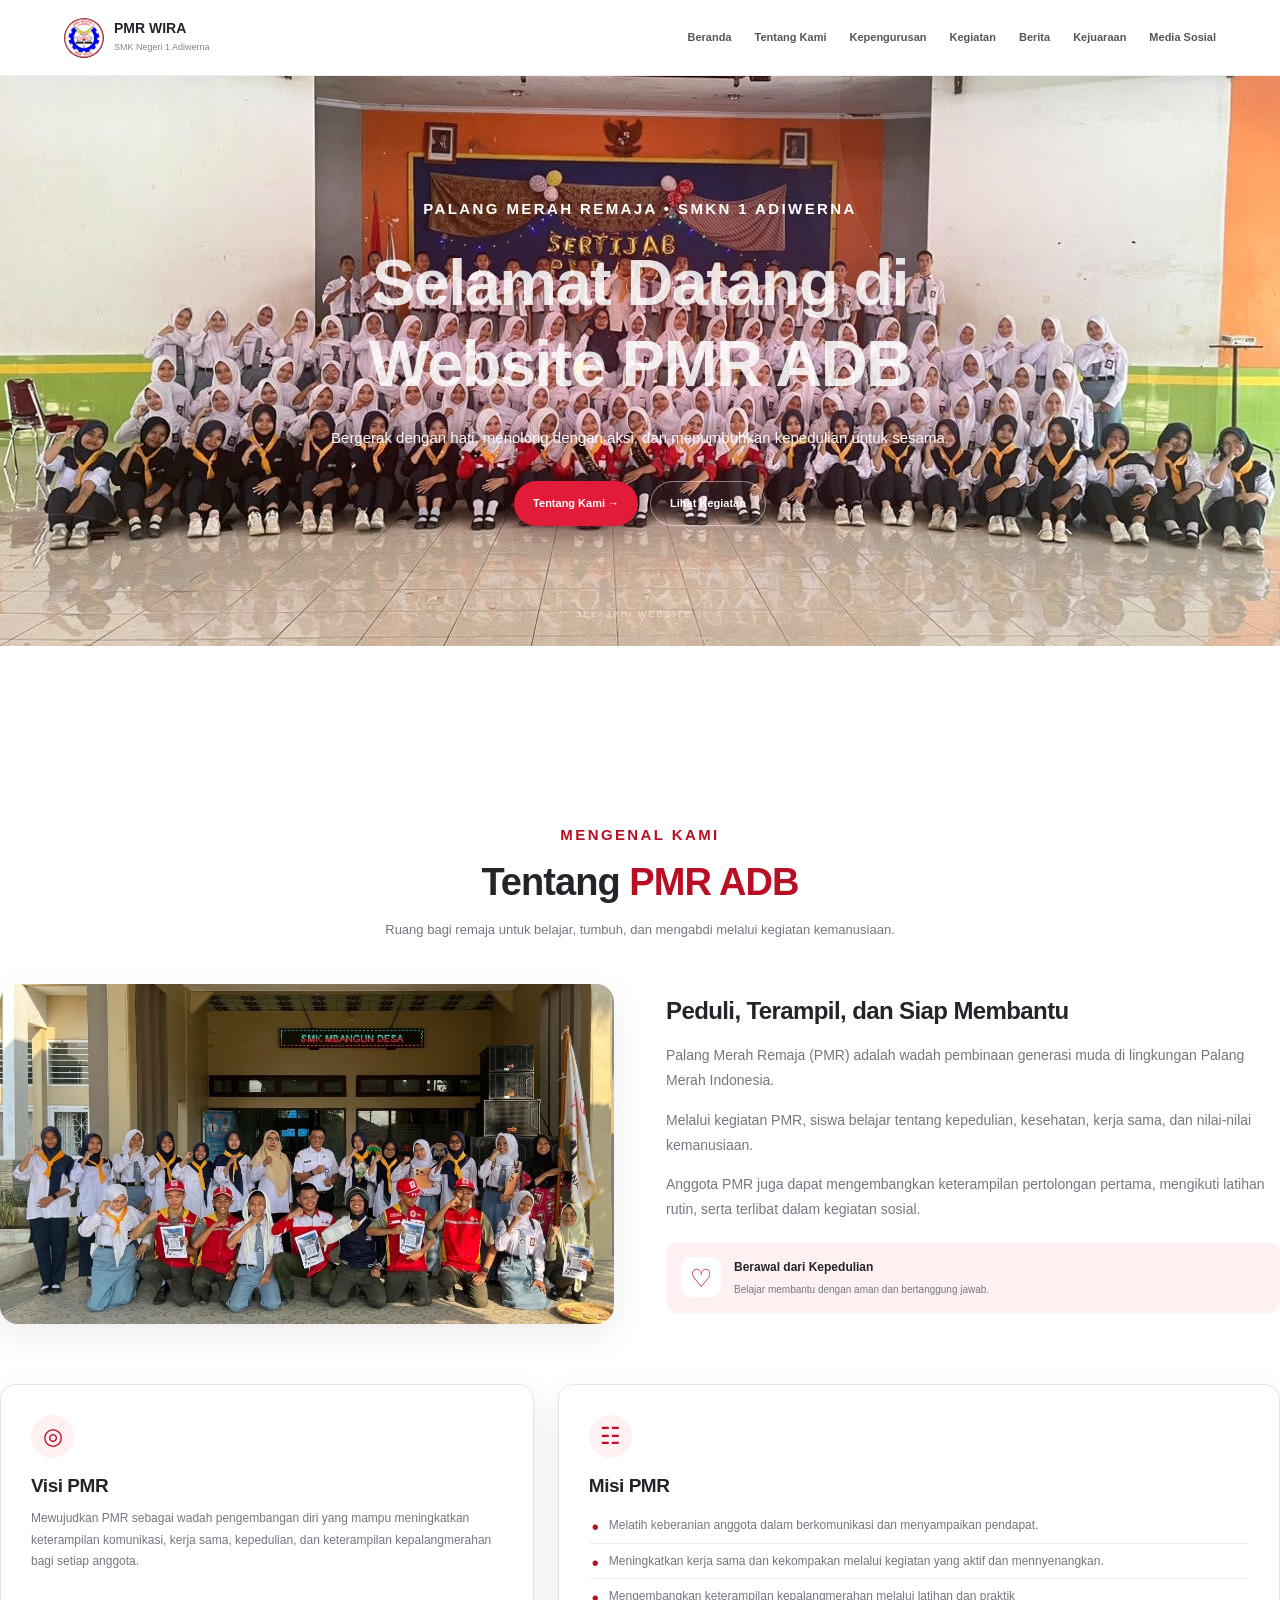
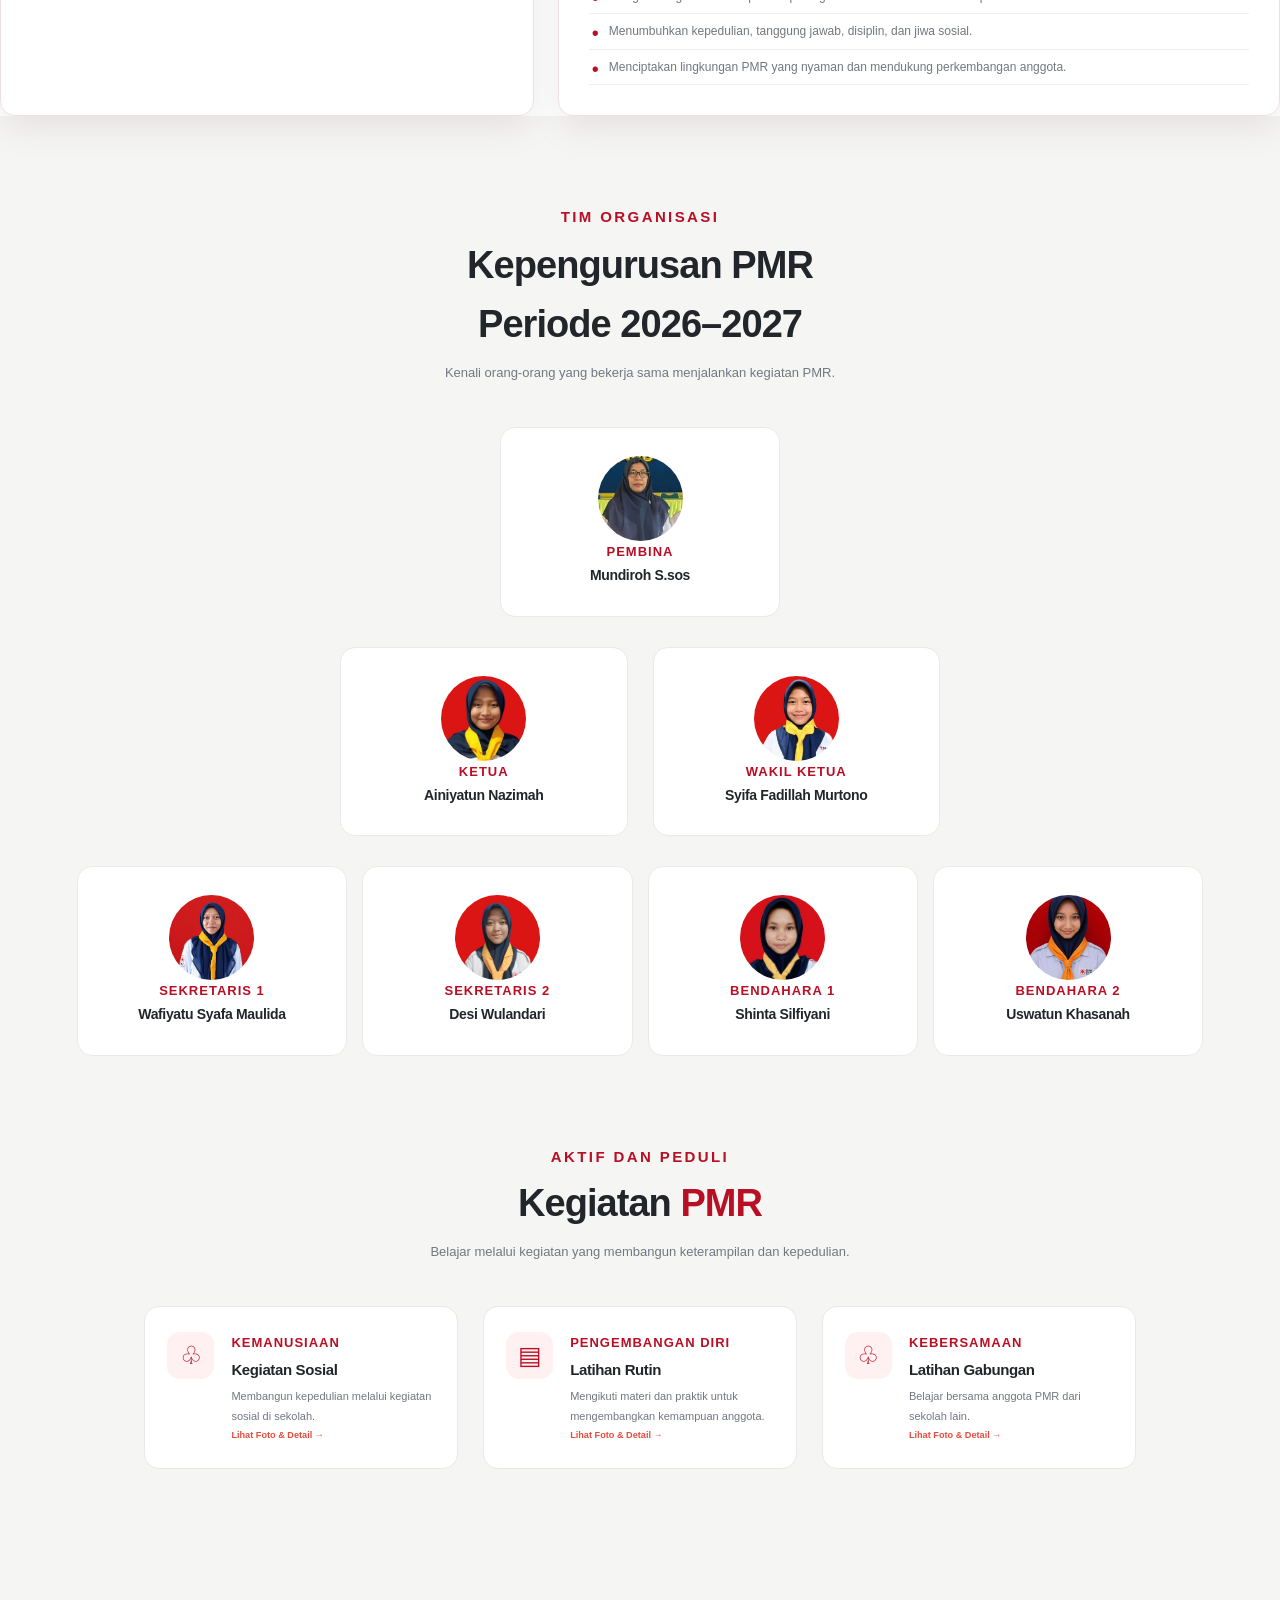
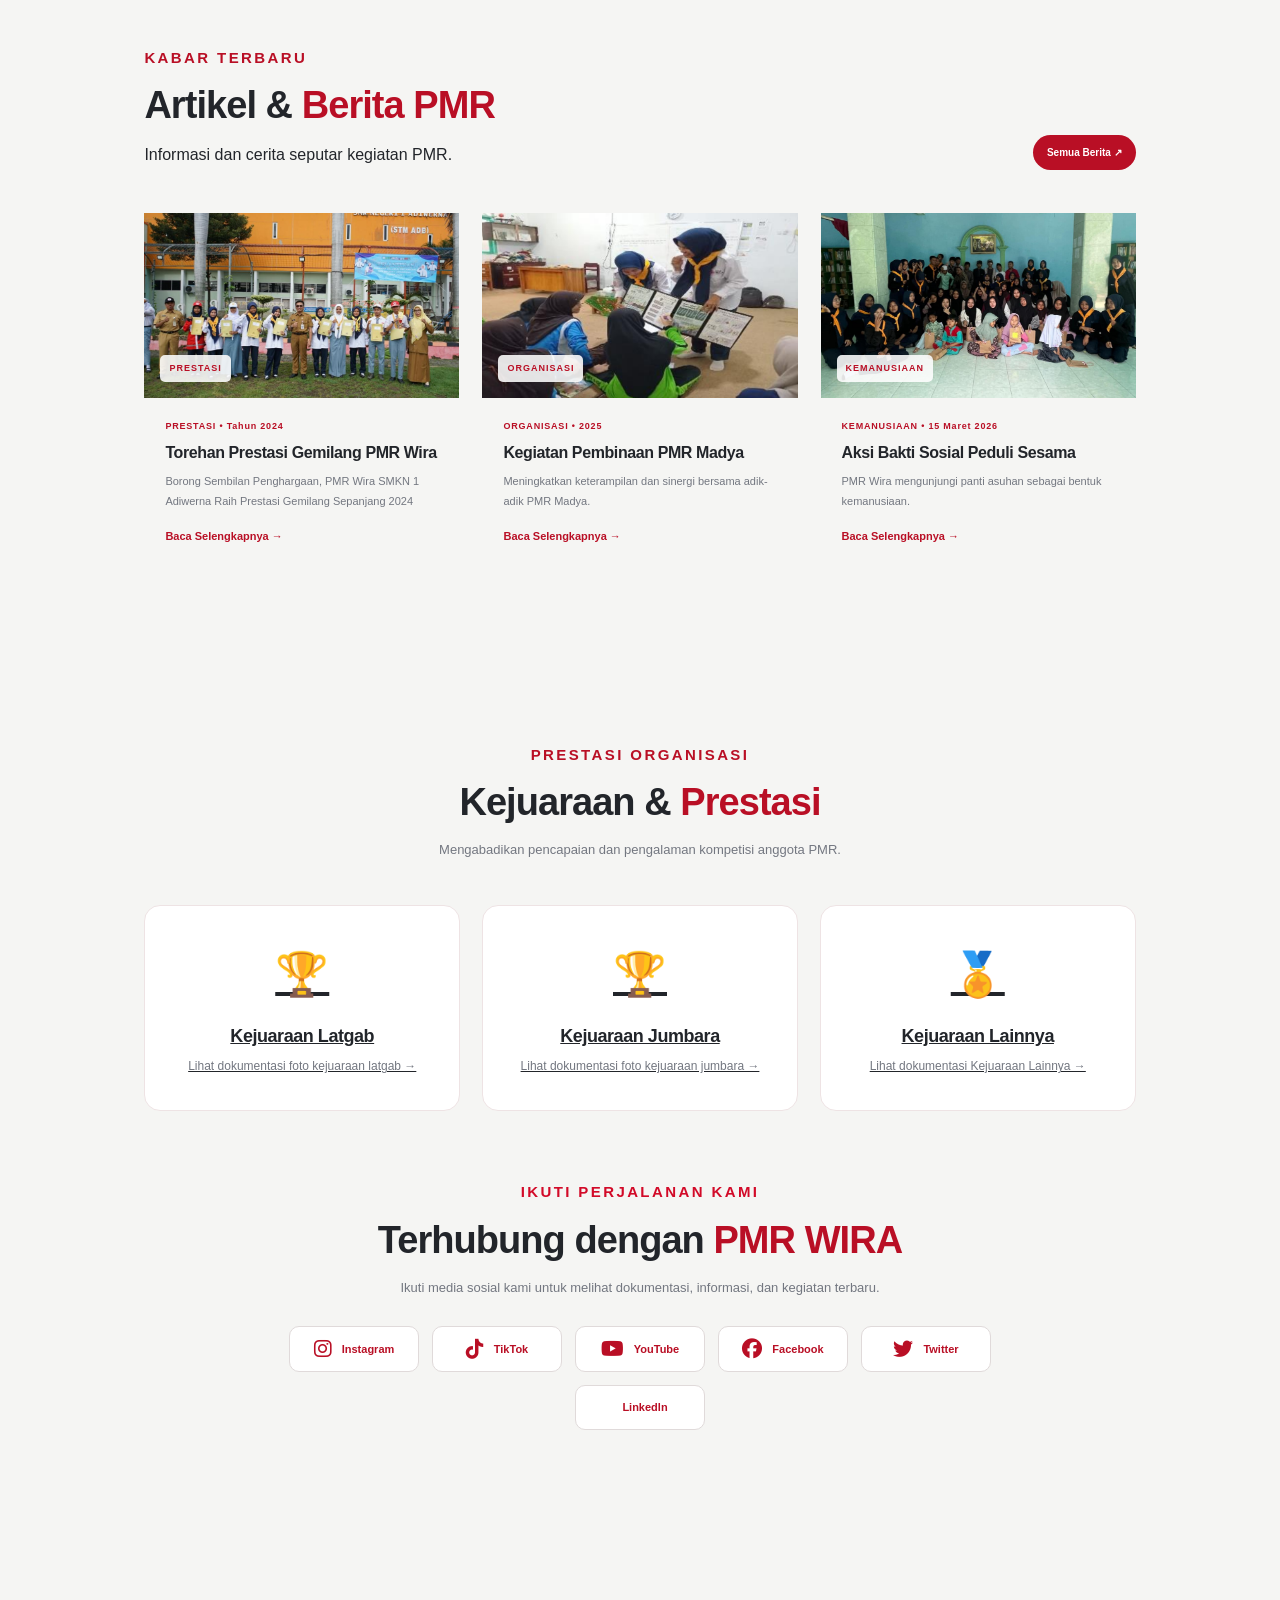
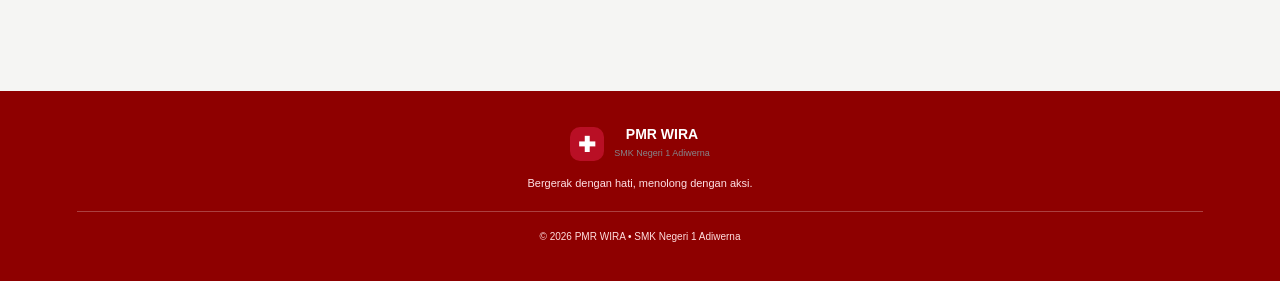
==== index.html @ 1cd14cb6 "Initial commit" ====
<DOCTYPE html>
<html lang="id">
    <!-- FontAwesome untuk Ikon Media Sosial Resmi -->
    <link rel="stylesheet" href="https://cdnjs.cloudflare.com/ajax/libs/font-awesome/6.4.0/css/all.min.css">
</head>
<head>
    <meta charset="UTF-8">
    <meta name="viewport" content="width=device-width, initial-scale=1.0">

    <title>PMR WIRA | SMK Negeri 1 Adiwerna</title>

    <!-- Menghubungkan HTML dengan CSS -->
    <link rel="stylesheet" href="style.css">
</head>
<body>

    <!-- NAVBAR -->
    <header class="navbar">
        <a class="brand" href="#beranda">
           <img src="logo.jpg" alt="LOGO PMR" class="brand-logo">
            <span>
                <strong>PMR WIRA</strong>
                <small>SMK Negeri 1 Adiwerna</small>
            </span>
        </a>

        <button class="menu-toggle" aria-label="Buka menu">
            ☰
        </button>

        <nav class="nav-links">
            <a href="#beranda">Beranda</a>
            <a href="#tentang">Tentang Kami</a>
            <a href="#pengurus">Kepengurusan</a>
            <a href="#kegiatan">Kegiatan</a>
            <a href="#berita">Berita</a>
            <a href="#kejuaraan">Kejuaraan</a>
            <a href="#sosial">Media Sosial</a>
        </nav>
    </header>

    <main>

        <!-- 1. BERANDA -->
        <section class="hero" id="beranda">
            <div class="hero-shade"></div>

            <div class="hero-content">
                <span class="eyebrow">
                    PALANG MERAH REMAJA • SMKN 1 ADIWERNA
                </span>

                <h1>
                    Selamat Datang di<br>
                    <span>Website PMR ADB</span>
                </h1>

                <p>
                    Bergerak dengan hati, menolong dengan aksi,
                    dan menumbuhkan kepedulian untuk sesama.
                </p>

                <div class="hero-actions">
                    <a href="#tentang" class="btn btn-red">
                        Tentang Kami →
                    </a>

                    <a href="#kegiatan" class="btn btn-glass">
                        Lihat Kegiatan
                    </a>
                </div>
            </div>

            <a href="#tentang" class="scroll-cue">
                JELAJAHI WEBSITE ↓
            </a>
        </section>


        <!-- 2. TENTANG KAMI -->
        <section class="section about" id="tentang"></section>
    
    </div>

            <div class="section-heading">
                <span class="eyebrow red">MENGENAL KAMI</span>

                <h2>
                    Tentang <span>PMR ADB</span>
                </h2>

                <p>
                    Ruang bagi remaja untuk belajar, tumbuh,
                    dan mengabdi melalui kegiatan kemanusiaan.
                </p>
            </div>
<div class="about-grid">

    <div class="about-photo">
        <img src="tentang kami.jpg" alt="Foto Kegiatan PMR">
    </div>

    <div class="about-copy">
                    <h3>Peduli, Terampil, dan Siap Membantu</h3>

                    <p>
                        Palang Merah Remaja (PMR) adalah wadah
                        pembinaan generasi muda di lingkungan
                        Palang Merah Indonesia.
                    </p>

                    <p>
                        Melalui kegiatan PMR, siswa belajar
                        tentang kepedulian, kesehatan, kerja sama,
                        dan nilai-nilai kemanusiaan.
                    </p>

                    <p>
                        Anggota PMR juga dapat mengembangkan
                        keterampilan pertolongan pertama,
                        mengikuti latihan rutin, serta terlibat
                        dalam kegiatan sosial.
                    </p>

                    <div class="mini-stat">
                        <span>♡</span>

                        <div>
                            <strong>Berawal dari Kepedulian</strong>
                            <small>
                                Belajar membantu dengan aman
                                dan bertanggung jawab.
                            </small>
                        </div>
                    </div>
                </div>

            </div>


            <!-- VISI DAN MISI -->
            <div class="vision-grid">

                <article class="vision-card">
                    <div class="round-icon">◎</div>

                    <h3>Visi PMR</h3>

                    <p>
                        Mewujudkan PMR sebagai wadah pengembangan diri
                        yang mampu meningkatkan keterampilan komunikasi, 
                        kerja sama, kepedulian, dan keterampilan kepalangmerahan
                         bagi setiap anggota.
                    </p>
                </article>

                <article class="vision-card">
                    <div class="round-icon">☷</div>

                    <h3>Misi PMR</h3>

                    <ul>
                        <li>
                            Melatih keberanian anggota 
                            dalam berkomunikasi dan menyampaikan pendapat. 
                        </li>

                        <li>
                            Meningkatkan kerja sama dan kekompakan 
                            melalui kegiatan yang aktif dan mennyenangkan.
                        </li>

                        <li>
                            Mengembangkan keterampilan kepalangmerahan
                            melalui latihan dan praktik
                        </li>

                        <li>
                            Menumbuhkan kepedulian, tanggung jawab, disiplin, dan jiwa sosial.    
                        </li>

                        <li> Menciptakan lingkungan PMR yang nyaman dan mendukung perkembangan anggota.
                         </li>

                    </ul>
                </article>

            </div>

            
            </p>

        </section>


        <!-- 3. KEPENGURUSAN -->
        <section class="section soft-bg" id="pengurus">

            <div class="section-heading">
                <span class="eyebrow red">TIM ORGANISASI</span>

                <h2>
                  <h2 class="section-title">Kepengurusan PMR</h2>
                 <h2 class="periode-pengurus">Periode 2026–2027</h2>
                </h2>

                <p>
                    Kenali orang-orang yang bekerja sama
                    menjalankan kegiatan PMR.
                </p>
            </div>
<div class="team-grid">

    <!-- BARIS 1: PEMBINA -->
    <article class="team-card pembina-card">
        <div class="member-avatar">
            <img src="foto bu mun.jpg" alt="Pembina PMR">
        </div>
        <span class="role">PEMBINA</span>
        <h3>Mundiroh S.sos</h3>
    </article>

    <!-- BARIS 2: KETUA DAN WAKIL -->
    <div class="pengurus-pimpinan">

        <article class="team-card">
            <div class="member-avatar">
                <img src="foto ketua.jpg" alt="Ketua PMR">
            </div>
            <span class="role">KETUA</span>
            <h3>Ainiyatun Nazimah</h3>
        </article>

        <article class="team-card">
            <div class="member-avatar">
                <img src="foto wakil.jpg" alt="Wakil Ketua PMR">
            </div>
            <span class="role">WAKIL KETUA</span>
            <h3>Syifa Fadillah Murtono</h3>
        </article>

    </div>

    <!-- BARIS 3: SEKRETARIS DAN BENDAHARA -->
    <div class="pengurus-lainnya">

        <article class="team-card">
            <div class="member-avatar">
                <img src="foto sek1.jpg" alt="Sekretaris 1 PMR">
            </div>
            <span class="role">SEKRETARIS 1</span>
            <h3>Wafiyatu Syafa Maulida</h3>
        </article>

        <article class="team-card">
            <div class="member-avatar">
                <img src="foto sek2.jpg" alt="Sekretaris 2 PMR">
            </div>
            <span class="role">SEKRETARIS 2</span>
            <h3>Desi Wulandari</h3>
        </article>

        <article class="team-card">
            <div class="member-avatar">
                <img src="foto ben1.jpg" alt="Bendahara 1 PMR">
            </div>
            <span class="role">BENDAHARA 1</span>
            <h3>Shinta Silfiyani</h3>
        </article>

        <article class="team-card">
            <div class="member-avatar">
                <img src="ben2.jpeg" alt="Bendahara 2 PMR">
            </div>
            <span class="role">BENDAHARA 2</span>
            <h3>Uswatun Khasanah</h3>
        </article>

    </div>

</div>
       <!-- 4. KEGIATAN -->
<section class="section" id="kegiatan">

    <div class="section-heading">
        <span class="eyebrow red">AKTIF DAN PEDULI</span>

        <h2>
            Kegiatan <span>PMR</span>
        </h2>

        <p>
            Belajar melalui kegiatan yang membangun keterampilan dan kepedulian.
        </p>
    </div>

    <div class="activity-grid">

        <!-- KARTU 1: Menuju kegiatan-sosial.html -->
        <a href="kegiatan-sosial.html" class="activity-card-link" style="text-decoration: none; color: inherit;">
            <article class="activity-card" style="cursor: pointer;">
                <div class="activity-icon">♧</div>

                <div class="card-body">
                    <span class="tag">KEMANUSIAAN</span>
                    <h3>Kegiatan Sosial</h3>
                    <p>
                        Membangun kepedulian melalui kegiatan sosial di sekolah. <br>
                        <small style="color: #e74c3c; font-weight: bold;">Lihat Foto & Detail →</small>
                    </p>
                </div>
            </article>
        </a>

        <!-- KARTU 2: Menuju latihan-rutin.html -->
        <a href="latihan-rutin.html" class="activity-card-link" style="text-decoration: none; color: inherit;">
            <article class="activity-card" style="cursor: pointer;">
                <div class="activity-icon">▤</div>

                <div class="card-body">
                    <span class="tag">PENGEMBANGAN DIRI</span>
                    <h3>Latihan Rutin</h3>
                    <p>
                        Mengikuti materi dan praktik untuk mengembangkan kemampuan anggota. <br>
                        <small style="color: #e74c3c; font-weight: bold;">Lihat Foto & Detail →</small>
                    </p>
                </div>
            </article>
        </a>

        <!-- KARTU 3: Menuju latgab.html -->
        <a href="latgab.html" class="activity-card-link" style="text-decoration: none; color: inherit;">
            <article class="activity-card" style="cursor: pointer;">
                <div class="activity-icon">♧</div>

                <div class="card-body">
                    <span class="tag">KEBERSAMAAN</span>
                    <h3>Latihan Gabungan</h3>
                    <p>
                        Belajar bersama anggota PMR dari sekolah lain. <br>
                        <small style="color: #e74c3c; font-weight: bold;">Lihat Foto & Detail →</small>
                    </p>
                </div>
            </article>
        </a>

    </div>

</section>


        
<!-- 5. ARTIKEL DAN BERITA -->
<section class="section soft-bg" id="berita">

    <div class="section-heading heading-row">
        <div>
            <span class="eyebrow red">KABAR TERBARU</span>

            <h2>
                Artikel & <span>Berita PMR</span>
            </h2>

            <p>
                Informasi dan cerita seputar kegiatan PMR.
            </p>
        </div>

        <a href="#berita" class="text-link">
            Semua Berita ↗
        </a>
    </div>

    <!-- PEMBUNGKUS 3 KARTU BERITA -->
    <div class="news-grid">

        <!-- BERITA 1: PRESTASI -->
        <article class="news-card">
            <div class="news-image news-one">
                <span>PRESTASI</span>
            </div>
            <div class="news-body">
                <small>PRESTASI • Tahun 2024</small>
                <h3>Torehan Prestasi Gemilang PMR Wira</h3>
                <p>Borong Sembilan Penghargaan, PMR Wira SMKN 1 Adiwerna Raih Prestasi Gemilang Sepanjang 2024</p>
                <a href="berita-prestasi.html">Baca Selengkapnya →</a>
            </div>
        </article>

        <!-- BERITA 2: BINA MADYA -->
        <article class="news-card">
            <div class="news-image news-two">
                <span>ORGANISASI</span>
            </div>
            <div class="news-body">
                <small>ORGANISASI • 2025</small>
                <h3>Kegiatan Pembinaan PMR Madya</h3>
                <p>Meningkatkan keterampilan dan sinergi bersama adik-adik PMR Madya.</p>
                <a href="berita-bina-madya.html">Baca Selengkapnya →</a>
            </div>
        </article>

        <!-- BERITA 3: BAKTI SOSIAL -->
        <article class="news-card">
            <div class="news-image news-three">
                <span>KEMANUSIAAN</span>
            </div>
            <div class="news-body">
                <small>KEMANUSIAAN • 15 Maret 2026</small>
                <h3>Aksi Bakti Sosial Peduli Sesama</h3>
                <p>PMR Wira mengunjungi panti asuhan sebagai bentuk kemanusiaan.</p>
                <a href="berita-bakti-sosial.html">Baca Selengkapnya →</a>
            </div>
        </article>

    </div>
</section>

         <!-- 6. KEJUARAAN -->
        <section class="section" id="kejuaraan">

            <div class="section-heading">
                <span class="eyebrow red">PRESTASI ORGANISASI</span>

                <h2>
                    Kejuaraan & <span>Prestasi</span>
                </h2>

                <p>
                    Mengabadikan pencapaian dan pengalaman
                    kompetisi anggota PMR.
                </p>
            </div>

<div class="achievement-grid">
    <a href="juara-latgab.html" class="achievement-card">
        <div class="trophy">🏆</div>
        <h3>Kejuaraan Latgab</h3>
        <p>Lihat dokumentasi foto kejuaraan latgab →</p>
    </a>
    <a href="juara-jumbara.html" class="achievement-card">
        <div class="trophy">🏆</div>
        <h3>Kejuaraan Jumbara</h3>
        <p>Lihat dokumentasi foto kejuaraan jumbara →</p>
    </a>
    <a href="Duta.html" class="achievement-card">
        <div class="trophy">🏅</div>
        <h3>Kejuaraan Lainnya</h3>
        <p>Lihat dokumentasi Kejuaraan Lainnya  →</p>
    </a>

</div>

<!-- 7. MEDIA SOSIAL -->
        <section class="social-section" id="sosial">

            <div class="social-inner">

                <span class="eyebrow light">
                    IKUTI PERJALANAN KAMI
                </span>

                <h2>
                    Terhubung dengan
                    <span>PMR WIRA</span>
                </h2>

                <p>
                    Ikuti media sosial kami untuk melihat
                    dokumentasi, informasi, dan kegiatan terbaru.
                </p>
<div class="social-links">

    <a href="https://www.instagram.com/pmradebe?psln=MWhmYWk1ZGN6OTIydw=="
  target="_blank" rel="noopener noreferrer"
       aria-label="Instagram PMR">
        <i class="fa-brands fa-instagram"></i> <span>Instagram</span>
    </a>

    <a href="https://www.tiktok.com/@peemeradebe?_r=1&_t=ZS-9AZSqmFAFoT"
   target="_blank" rel="noopener noreferrer"
       aria-label="TikTok PMR">
        <i class="fa-brands fa-tiktok"></i> <span>TikTok</span>
    </a>

    <a href="https://youtube.com/@pmr_adebe?si=2ktqxw_YsijPOVU5"
      target="_blank" rel="noopener noreferrer"
       aria-label="YouTube PMR">
        <i class="fa-brands fa-youtube"></i> <span>YouTube</span>
    </a>
<a href="https://www.facebook.com/share/18ZY8FAeaf/"
      target="_blank" rel="noopener noreferrer"
       aria-label="Facebook PMR">
        <i class="fa-brands fa-facebook"></i> <span>Facebook</span>
    </a>
    <a href="https://x.com/PMRWIRAADEBE"
      target="_blank" rel="noopener noreferrer"
       aria-label="Twitter PMR">
        <i class="fa-brands fa-twitter"></i> <span>Twitter</span>
    </a>
<a href="https://www.linkedin.com/in/pmr-wira-adebe-a981ab444?utm_source=share_via&utm_content=profile&utm_medium=member_android"
      target="_blank" rel="noopener noreferrer"
       aria-label="Linkedln PMR">
        <i class="fa-brands fa-linkedln"></i> <span>Linkedln</span>
    </a>

</div>
</section>
</main>

    <!-- FOOTER -->
    <footer>

        <a class="brand footer-brand" href="#beranda">

            <span class="brand-mark">✚</span>

            <span>
                <strong>PMR WIRA</strong>
                <small>SMK Negeri 1 Adiwerna</small>
            </span>

        </a>

        <p>
            Bergerak dengan hati, menolong dengan aksi.
        </p>

        <p class="copyright">
            © 2026 PMR WIRA • SMK Negeri 1 Adiwerna
        </p>

    </footer>


    <!-- JAVASCRIPT UNTUK MENU -->
    <script>
        const menuButton = document.querySelector(".menu-toggle");
        const navLinks = document.querySelector(".nav-links");

        menuButton.addEventListener("click", () => {
            const isOpen = navLinks.classList.toggle("show");

            menuButton.setAttribute("aria-expanded", isOpen);
        });

        document.querySelectorAll(".nav-links a").forEach(link => {
            link.addEventListener("click", () => {
                navLinks.classList.remove("show");

                menuButton.setAttribute("aria-expanded", "false");
            });
        });
    </script>

</body>
</html>
---- style.css ----
/* =====================================
   WEBSITE PMR WIRA
   SMK NEGERI 1 ADIWERNA
   ===================================== */

:root {
    --red: #b90f25;
    --red-dark: #85091a;
    --red-soft: #fff0f2;
    --ink: #22252a;
    --muted: #737780;
    --paper: #ffffff;
    --soft: #f5f5f3;
    --line: #ece7e7;
    --shadow: 0 12px 35px rgba(53, 18, 24, 0.08);
}

/* RESET */
* {
    box-sizing: border-box;
    margin: 0;
    padding: 0;
}

html {
    scroll-behavior: smooth;
    scroll-padding-top: 85px;
}

body {
    font-family: "Segoe UI", Arial, sans-serif;
    color: var(--ink);
    background: var(--paper);
    line-height: 1.7;
}

a {
    color: inherit;
}

section {
    padding: 88px max(6%, calc((100% - 1180px) / 2));
}

h1,
h2,
h3 {
    line-height: 1.25;
    letter-spacing: -0.025em;
}

p {
    line-height: 1.8;
}

/* =====================================
   1. NAVBAR
   ===================================== */

.brand-logo {
    width: 40px;
    height: 40px;
    object-fit: contain;
    border-radius: 50%;
}

.navbar {
    height: 76px;
    display: flex;
    align-items: center;
    justify-content: space-between;
    gap: 24px;
    padding: 0 max(5%, calc((100% - 1240px) / 2));
    background: rgba(255, 255, 255, 0.97);
    border-bottom: 1px solid #f0eeee;
    position: sticky;
    top: 0;
    z-index: 100;
}

.brand {
    display: flex;
    align-items: center;
    gap: 10px;
    text-decoration: none;
    flex-shrink: 0;
}

.brand-mark {
    width: 34px;
    height: 34px;
    display: grid;
    place-items: center;
    border-radius: 10px;
    background: var(--red);
    color: white;
    font-size: 21px;
    font-weight: 900;
}

.brand strong {
    display: block;
    font-size: 14px;
    line-height: 1.2;
}

.brand small {
    display: block;
    color: #85858a;
    font-size: 9px;
    margin-top: 3px;
}

.nav-links {
    display: flex;
    align-items: center;
    gap: 23px;
}

.nav-links a {
    text-decoration: none;
    font-size: 11px;
    font-weight: 700;
    color: #55565c;
    transition: color 0.2s;
    white-space: nowrap;
}

.nav-links a:hover,
.nav-links a:focus {
    color: var(--red);
}

.menu-toggle {
    display: none;
    border: none;
    background: var(--red);
    color: white;
    border-radius: 8px;
    padding: 7px 11px;
    font-size: 21px;
    cursor: pointer;
}

/* =====================================
   2. BERANDA / HERO
   ===================================== */

.hero {
    min-height: 570px;
    position: relative;
    isolation: isolate;
    display: grid;
    place-items: center;
    text-align: center;
    color: white;
    padding: 90px 7%;

    background-image: url("foto bg.jpg");
    background-size: cover;
    background-position: center;
    background-repeat: no-repeat;

    overflow: hidden;
}

.hero::before,
.hero::after {
    content: "";
    position: absolute;
    z-index: -1;
    border: 1px solid rgba(255, 255, 255, 0.11);
    border-radius: 50%;
}

.hero::before {
    width: 540px;
    height: 540px;
    right: -100px;
    top: -230px;
    box-shadow:
        0 0 0 45px rgba(255, 255, 255, 0.025),
        0 0 0 95px rgba(255, 255, 255, 0.02);
}

.hero::after {
    width: 350px;
    height: 350px;
    left: -120px;
    bottom: -220px;
    box-shadow: 0 0 0 45px rgba(255, 255, 255, 0.025);
}

.hero-shade {
    position: absolute;
    inset: 0;
    z-index: -1;
    background: radial-gradient(
        ellipse at 50% 35%,
        rgba(237, 57, 83, 0.23),
        transparent 60%
    );
}

.hero-content {
    max-width: 800px;
}

.eyebrow {
    display: inline-block;
    color: white;
    font-size: 15px;
    font-weight: 800;
    letter-spacing: 2.4px;
}

.eyebrow.red {
    color: var(--red);
}

.eyebrow.light {
    color: #d20a28;
}

.hero h1 {
    margin: 20px 0;
    font-size: clamp(38px, 5.5vw, 65px);
    font-weight: 850;
    color: rgba(255, 255, 255, 0.85);
}

.hero h1 span {
    color: rgb(255, 255, 255, 0.85);
}

.hero-content > p {
    max-width: 620px;
    margin: 0 auto;
    color: #faf7f8;
    font-size: 15px;
}

.hero-actions {
    display: flex;
    justify-content: center;
    flex-wrap: wrap;
    gap: 12px;
    margin-top: 30px;
}

.btn {
    display: inline-flex;
    align-items: center;
    gap: 18px;
    padding: 12px 19px;
    border-radius: 30px;
    font-size: 11px;
    font-weight: 800;
    text-decoration: none;
    transition: transform 0.2s, background 0.2s;
}

.btn:hover {
    transform: translateY(-3px);
}

.btn-red {
    background: #e21b38;
    color: white;
    box-shadow: 0 8px 20px #31081255;
}

.btn-red:hover {
    background: #f02d49;
}

.btn-glass {
    border: 1px solid #ffffff70;
    color: white;
    background: #ffffff0b;
}

.scroll-cue {
    position: absolute;
    bottom: 24px;
    color: #f8dce1;
    font-size: 9px;
    letter-spacing: 2px;
    text-decoration: none;
}

.scroll-cue span {
    padding-left: 10px;
}

/* =====================================
   3. JUDUL SECTION
   ===================================== */

.section-heading {
    text-align: center;
    max-width: 720px;
    margin: 0 auto 43px;
}

.section-heading h2 {
    font-size: clamp(28px, 3vw, 38px);
    margin: 11px 0 12px;
}

.section-heading h2 span {
    color: var(--red);
}

.section-heading > p {
    color: var(--muted);
    font-size: 13px;
}

/* BACKGROUND SECTION */

.soft-bg {
    background: #f5f5f3;
}

/* =====================================
   4. TENTANG KAMI
   Background: Putih
   ===================================== */

.about-grid {
    display: grid;
    grid-template-columns: 1fr 1fr;
    gap: 52px;
    align-items: center;
}

.about-copy {
    width: 100%;
}

.about-photo {
    min-height: 340px;
    overflow: hidden;
    border-radius: 18px;
    box-shadow: var(--shadow);
}

.about-photo img {
    width: 100%;
    height: 340px;
    object-fit: cover;
    display: block;
}

.photo-placeholder {
    display: flex;
    flex-direction: column;
    align-items: center;
    justify-content: center;
    background: linear-gradient(145deg, #f9dfe3, #f2b9c2);
    color: var(--red-dark);
    text-align: center;
}

.photo-symbol {
    display: grid;
    place-items: center;
    width: 100px;
    height: 100px;
    border-radius: 50%;
    background: #ffffff90;
    font-size: 58px;
}

.photo-placeholder p {
    margin-top: 15px;
    font-weight: 800;
}

.photo-placeholder small {
    font-size: 11px;
}

.about-copy h3 {
    font-size: 24px;
    margin-bottom: 17px;
}

.about-copy > p {
    font-size: 14px;
    color: var(--muted);
    margin-bottom: 14px;
}

.mini-stat {
    display: flex;
    align-items: center;
    gap: 13px;
    padding: 15px;
    margin-top: 20px;
    border-radius: 12px;
    background: var(--red-soft);
}

.mini-stat > span {
    display: grid;
    place-items: center;
    width: 40px;
    height: 40px;
    border-radius: 10px;
    background: white;
    color: var(--red);
    font-size: 25px;
}

.mini-stat strong,
.mini-stat small {
    display: block;
}

.mini-stat strong {
    font-size: 12px;
}

.mini-stat small {
    font-size: 10px;
    color: var(--muted);
    margin-top: 3px;
}

/* VISI DAN MISI */

.vision-grid {
    display: grid;
    grid-template-columns: 0.85fr 1.15fr;
    gap: 24px;
    margin-top: 60px;
}

.vision-card {
    padding: 30px;
    border: 1px solid #f0dfe2;
    border-radius: 15px;
    background: white;
    box-shadow: var(--shadow);
}

.round-icon {
    width: 43px;
    height: 43px;
    display: grid;
    place-items: center;
    border-radius: 50%;
    background: var(--red-soft);
    color: var(--red);
    font-size: 23px;
}

.vision-card h3 {
    margin: 16px 0 10px;
    font-size: 19px;
}

.vision-card p,
.vision-card li {
    color: var(--muted);
    font-size: 12px;
}

.vision-card ul {
    list-style: none;
}

.vision-card li {
    position: relative;
    padding: 7px 0 7px 20px;
    border-bottom: 1px solid #f2eeee;
}

.vision-card li::before {
    content: "•";
    position: absolute;
    left: 3px;
    color: var(--red);
    font-size: 20px;
    line-height: 1.2;
}

.small-note {
    max-width: 900px;
    margin: 20px auto 0;
    color: #89858a;
    text-align: center;
    font-size: 10px;
}

/* =====================================
   5. KEPENGURUSAN
   Background: Abu-abu soft
   ===================================== */

.team-grid {
    display: grid;
    grid-template-columns: repeat(4, 1fr);
    gap: 20px;
}

.team-card {
    padding: 28px 18px;
    background: white;
    border: 1px solid #eee8e8;
    border-radius: 15px;
    text-align: center;
    transition: transform 0.2s, box-shadow 0.2s;
}

.team-card:hover {
    transform: translateY(-5px);
    box-shadow: var(--shadow);
}

.avatar {
    width: 87px;
    height: 87px;
    display: grid;
    place-items: center;
    margin: 0 auto 17px;
    border-radius: 50%;
    background: #f9e0e4;
    font-size: 42px;
}

.role,
.tag {
    color: var(--red);
    font-size: 13px;
    font-weight: 900;
    letter-spacing: 1px;
}

.team-card h3 {
    font-size: 14px;
    margin: 4px 0 3px;
}

.team-grid {
    display: flex;
    flex-direction: column;
    align-items: center;
    gap: 30px;
}

.pembina-card {
    width: 280px;
}

.pengurus-pimpinan {
    display: grid;
    grid-template-columns: repeat(2, minmax(0, 1fr));
    gap: 25px;
    width: 100%;
    max-width: 600px;
}

.pengurus-lainnya {
    display: grid;
    grid-template-columns: repeat(4, minmax(0, 1fr));
    gap: 15px;
    width: 100%;
}

.pengurus-pimpinan .team-card,
.pengurus-lainnya .team-card {
    min-width: 0;
    width: 100%;
}

/* =====================================
   6. KEGIATAN
   Background: Putih
   ===================================== */

.activity-grid {
    display: grid;
    grid-template-columns: repeat(3, minmax(0, 1fr));
    gap: 25px;
}

.activity-card {
    display: flex;
    gap: 17px;
    padding: 25px 22px;
    border: 1px solid var(--line);
    border-radius: 15px;
    background: rgb(255, 255, 255);
    transition: transform 0.2s, box-shadow 0.2s;
}

.activity-card:hover {
    transform: translateY(-4px);
    box-shadow: var(--shadow);
}

.activity-icon {
    flex: 0 0 47px;
    width: 47px;
    height: 47px;
    display: grid;
    place-items: center;
    border-radius: 13px;
    background: var(--red-soft);
    color: var(--red);
    font-size: 25px;
}

.card-body h3 {
    font-size: 15px;
    margin: 7px 0;
}

.card-body p {
    color: var(--muted);
    font-size: 11px;
    line-height: 1.8;
}

/* =====================================
   7. ARTIKEL DAN BERITA
   Background: Abu-abu soft
   ===================================== */

.heading-row {
    display: flex;
    align-items: end;
    justify-content: space-between;
    gap: 20px;
    max-width: none;
    text-align: left;
}

.heading-row > div {
    max-width: 700px;
}

.text-link {
    display: inline-block;
    padding: 9px 14px;
    border-radius: 22px;
    background: var(--red);
    color: white;
    font-size: 10px;
    font-weight: 800;
    text-decoration: none;
    white-space: nowrap;
}
.news-grid {
    display: grid;
    grid-template-columns: repeat(3, minmax(0, 1fr));
    gap: 23px;
    width: 100%;
}

.news-card {
    min-width: 0;
    height: 100%;
}
.news-card:hover {
    transform: translateY(-5px);
    box-shadow: var(--shadow);
}

.news-image {
    height: 185px;
    display: flex;
    align-items: end;
    padding: 16px;
    background: linear-gradient(135deg, #8f2436, #eaa3ae);
}

.news-image span {
    padding: 6px 9px;
    border-radius: 5px;
    background: #ffffffdf;
    color: var(--red);
    font-size: 9px;
    font-weight: 800;
    letter-spacing: 1px;
}

.news-one {
    background: url("foto-prestasi.png") center/cover no-repeat;
}

.news-two {
    background: url("foto-bina-madya-1.png") center/cover no-repeat;
}

.news-three {
    background: url("baksos3.png") center/cover no-repeat;
}


.news-body {
    padding: 21px;
}

.news-body small {
    color: var(--red);
    font-size: 9px;
    font-weight: 800;
    letter-spacing: 0.8px;
}

.news-body h3 {
    margin: 9px 0;
    font-size: 16px;
}

.news-body p {
    color: var(--muted);
    font-size: 11px;
}

.news-body a {
    display: inline-block;
    margin-top: 15px;
    color: var(--red);
    font-size: 11px;
    font-weight: 800;
    text-decoration: none;
}

/* =====================================
   8. KEJUARAAN DAN PRESTASI
   Background: Putih
   ===================================== */

.achievement-grid {
    display: grid;
    grid-template-columns: repeat(3, 1fr);
    gap: 22px;
}

.achievement-card {
    padding: 32px 25px;
    border: 1px solid #eee3e4;
    border-radius: 16px;
    text-align: center;
    background: white;
}

.achievement-card.featured {
    background: var(--red);
    color: white;
    border-color: var(--red);
    transform: translateY(-8px);
    box-shadow: 0 16px 35px #b90f2526;
}

.trophy {
    font-size: 43px;
    margin-bottom: 14px;
}

.achievement-card h3 {
    margin: 12px 0 9px;
    font-size: 18px;
}

.achievement-card p {
    font-size: 12px;
    color: var(--muted);
}

.achievement-card.featured p {
    color: #ffe8eb;
}

.achievement-card.featured .tag {
    color: #ffe1e6;
}

/* =====================================
   9. MEDIA SOSIAL
   Background: Abu-abu soft
   ===================================== */

.social-section {
    padding: 68px 6%;
    color: var(--ink);
    text-align: center;
    background: #f5f5f3;
}

.social-inner {
    max-width: 750px;
    margin: auto;
}

.social-inner h2 {
    font-size: clamp(27px, 4vw, 38px);
    margin: 12px 0;
}

.social-inner h2 span {
    color: var(--red);
}

.social-inner > p {
    color: var(--muted);
    font-size: 13px;
}

.social-links {
    display: flex;
    justify-content: center;
    flex-wrap: wrap;
    gap: 13px;
    margin: 27px 0 17px;
}

.social-links a {
    display: flex;
    align-items: center;
    gap: 10px;
    min-width: 130px;
    justify-content: center;
    padding: 12px 18px;
    border: 1px solid #e0dada;
    border-radius: 10px;
    color: var(--red);
    background: white;
    text-decoration: none;
    font-size: 20px;
    transition: background 0.2s;
}

.social-links a:hover {
    background: var(--red-soft);
}

.social-links span {
    font-size: 11px;
    font-weight: 800;
}

.social-inner > small {
    color: var(--muted);
    font-size: 10px;
}

/* =====================================
   10. FOOTER
   Background: Merah tua
   ===================================== */

footer {
    padding: 35px 6%;
    text-align: center;
    background: #8e0000;
    color: white;
}

.footer-brand {
    justify-content: center;
    margin-bottom: 13px;
}

footer > p {
    color: #ffe1e5;
    font-size: 11px;
}

footer .copyright {
    margin-top: 17px;
    padding-top: 16px;
    border-top: 1px solid #ffffff40;
    color: #ffdede;
    font-size: 10px;
}

/* =====================================
   11. RESPONSIVE TABLET
   ===================================== */

@media (max-width: 1050px) {
    .navbar {
        padding: 0 4%;
    }

    .nav-links {
        gap: 12px;
    }

    .nav-links a {
        font-size: 10px;
    }

    section {
        padding-left: 5%;
        padding-right: 5%;
    }

    .activity-grid {
        grid-template-columns: repeat(2, 1fr);
    }
}

/* =====================================
   12. RESPONSIVE HP
   ===================================== */

@media (max-width: 760px) {
    .navbar {
        height: 70px;
    }

    .menu-toggle {
        display: block;
    }

    .nav-links {
        display: none;
        position: absolute;
        top: 69px;
        left: 0;
        right: 0;
        padding: 18px 6% 22px;
        flex-direction: column;
        align-items: stretch;
        gap: 0;
        background: white;
        border-bottom: 1px solid var(--line);
        box-shadow: var(--shadow);
    }

    .nav-links.show {
        display: flex;
    }

    .nav-links a {
        padding: 11px 0;
        font-size: 13px;
        border-bottom: 1px solid #f4eeee;
    }

    .hero {
        min-height: 530px;
        padding: 70px 7%;
    }

    .hero h1 {
        font-size: 39px;
    }

    .about-grid,
    .vision-grid {
        grid-template-columns: 1fr;
    }

    .about-photo {
        min-height: 260px;
    }

    .team-grid {
        grid-template-columns: repeat(2, 1fr);
    }

    .news-grid,
    .achievement-grid {
        grid-template-columns: 1fr;
    }

    .heading-row {
        align-items: start;
        flex-direction: column;
    }

    .achievement-card.featured {
        transform: none;
    }
}

/* =====================================
   13. RESPONSIVE HP KECIL
   ===================================== */

@media (max-width: 480px) {
    section {
        padding: 62px 5%;
    }

    .hero h1 {
        font-size: 34px;
    }

    .hero-content > p {
        font-size: 13px;
    }

    .activity-grid {
        grid-template-columns: 1fr;
    }

    .activity-card {
        padding: 21px 18px;
    }

    .team-grid {
        gap: 12px;
    }

    .team-card {
        padding: 22px 10px;
    }

    .avatar {
        width: 68px;
        height: 68px;
        font-size: 34px;
    }

    .social-links {
        flex-direction: column;
        align-items: stretch;
    }

    .social-links a {
        width: 100%;
    }
}

/* =====================================
   14. TAMBAHAN RESPONSIVE DAN GAMBAR
   ===================================== */

@media (max-width: 600px) {
    .activity-grid {
        grid-template-columns: 1fr;
    }

    .pengurus-lainnya {
        grid-template-columns: repeat(2, minmax(0, 1fr));
    }
}

@media (min-width: 769px) {
    .about-grid {
        display: grid;
        grid-template-columns: 1fr 1fr;
        align-items: center;
    }
}

.member-avatar img {
    width: 85px;
    height: 85px;
    object-fit: cover;
    border-radius: 50%;
    display: block;
    margin: auto;
}

.section-title {
    font-size: 38px;
}
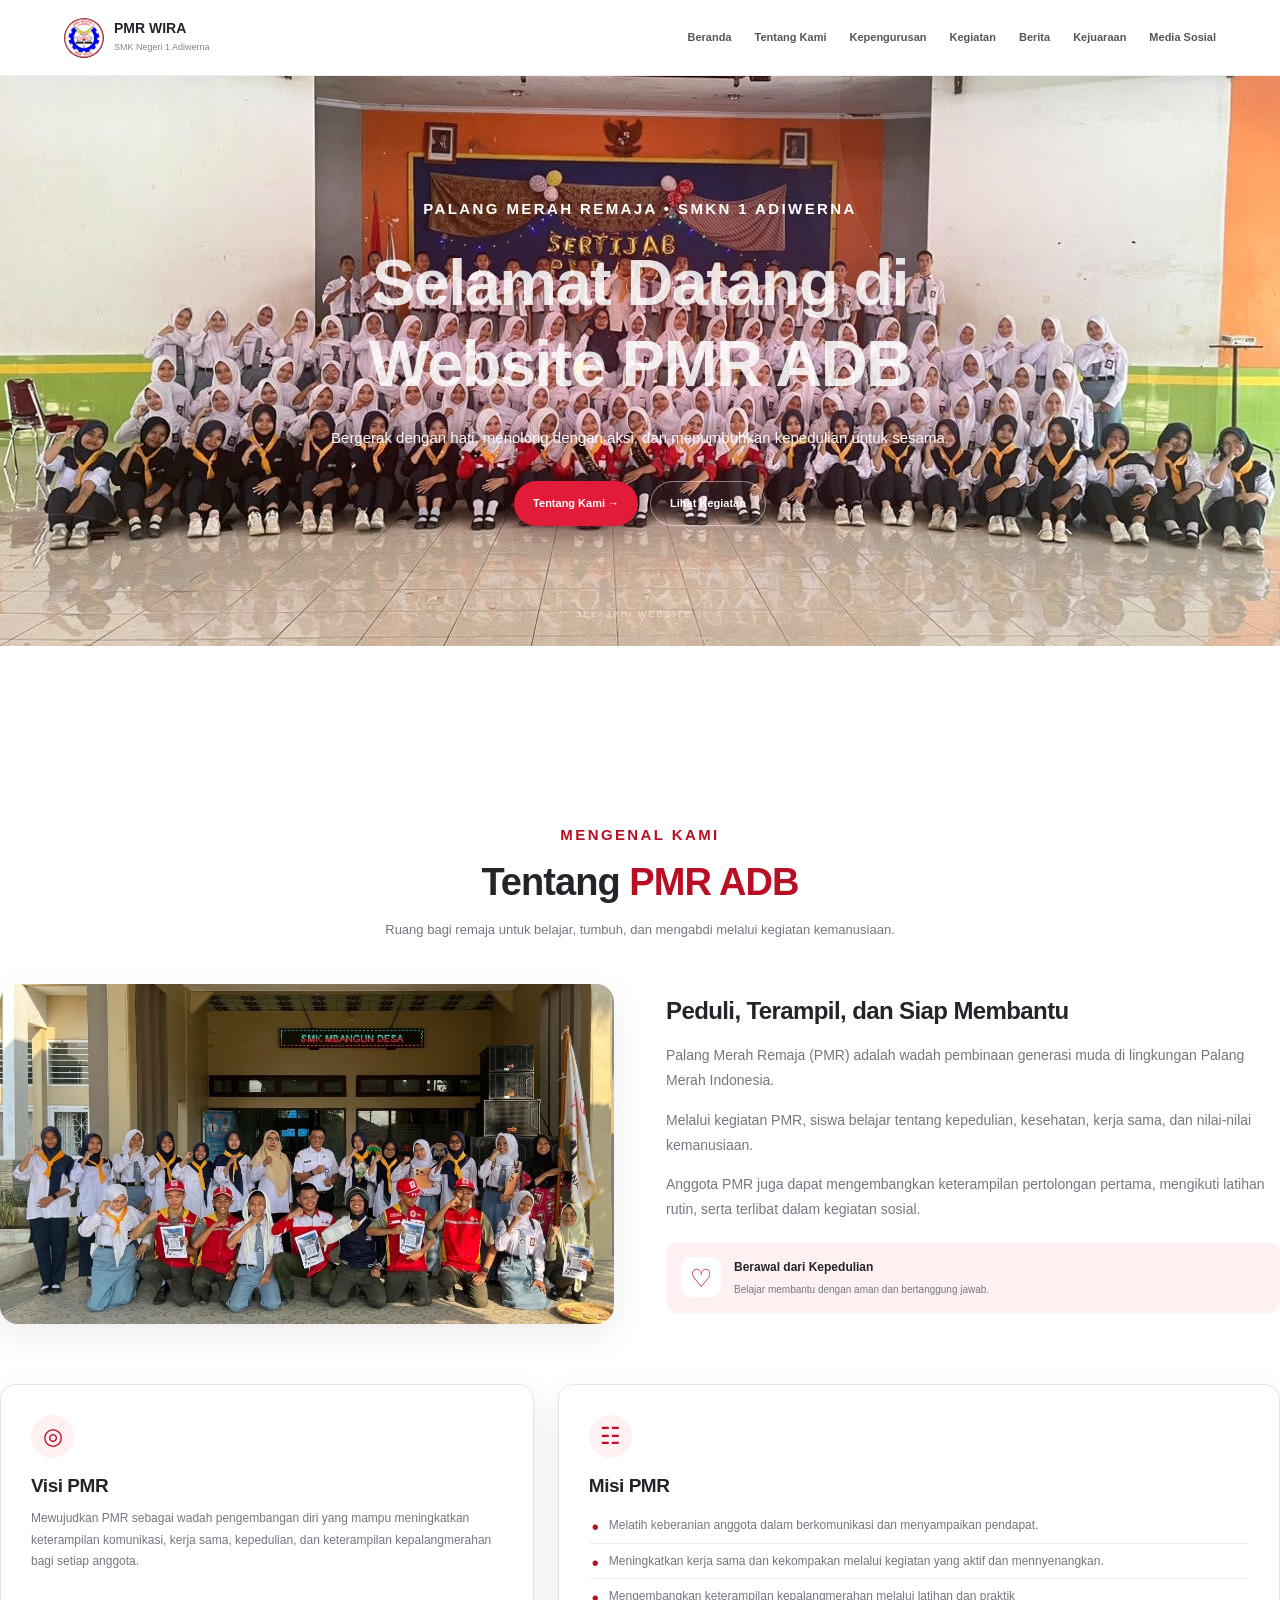
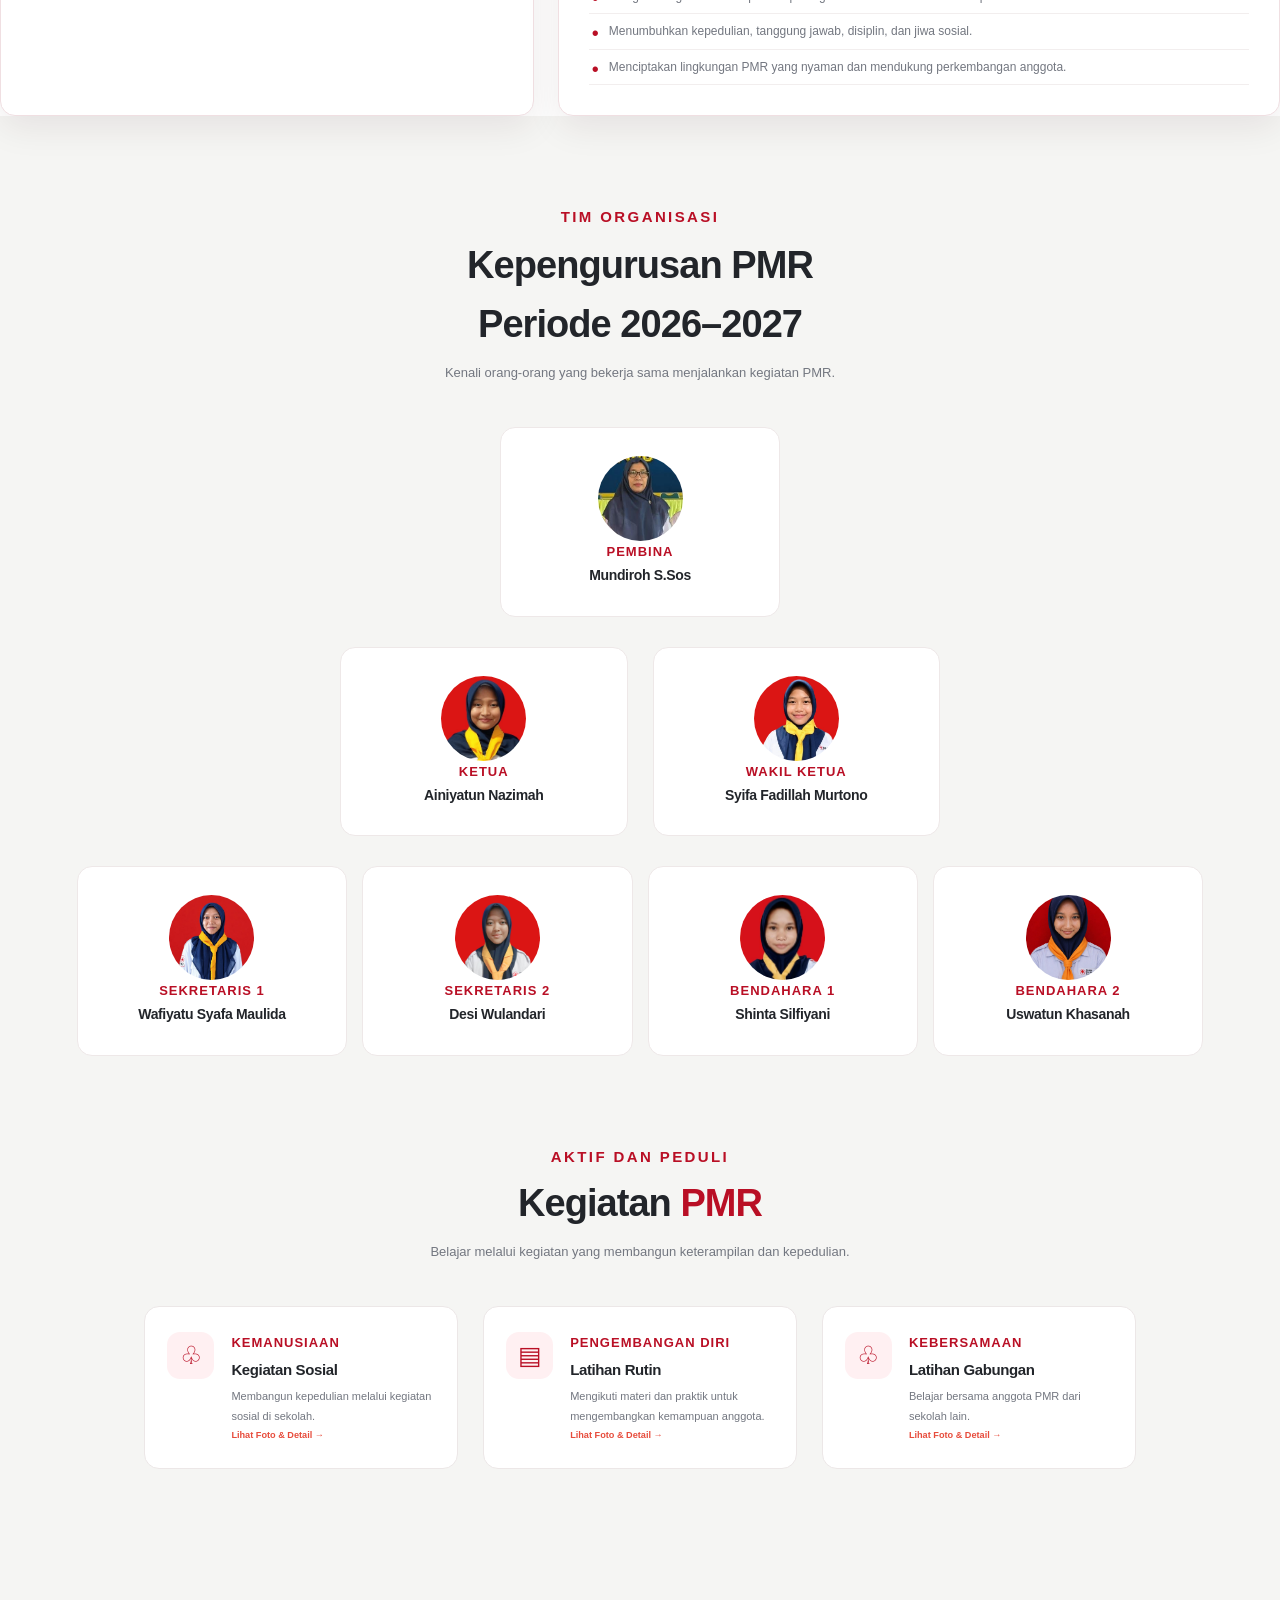
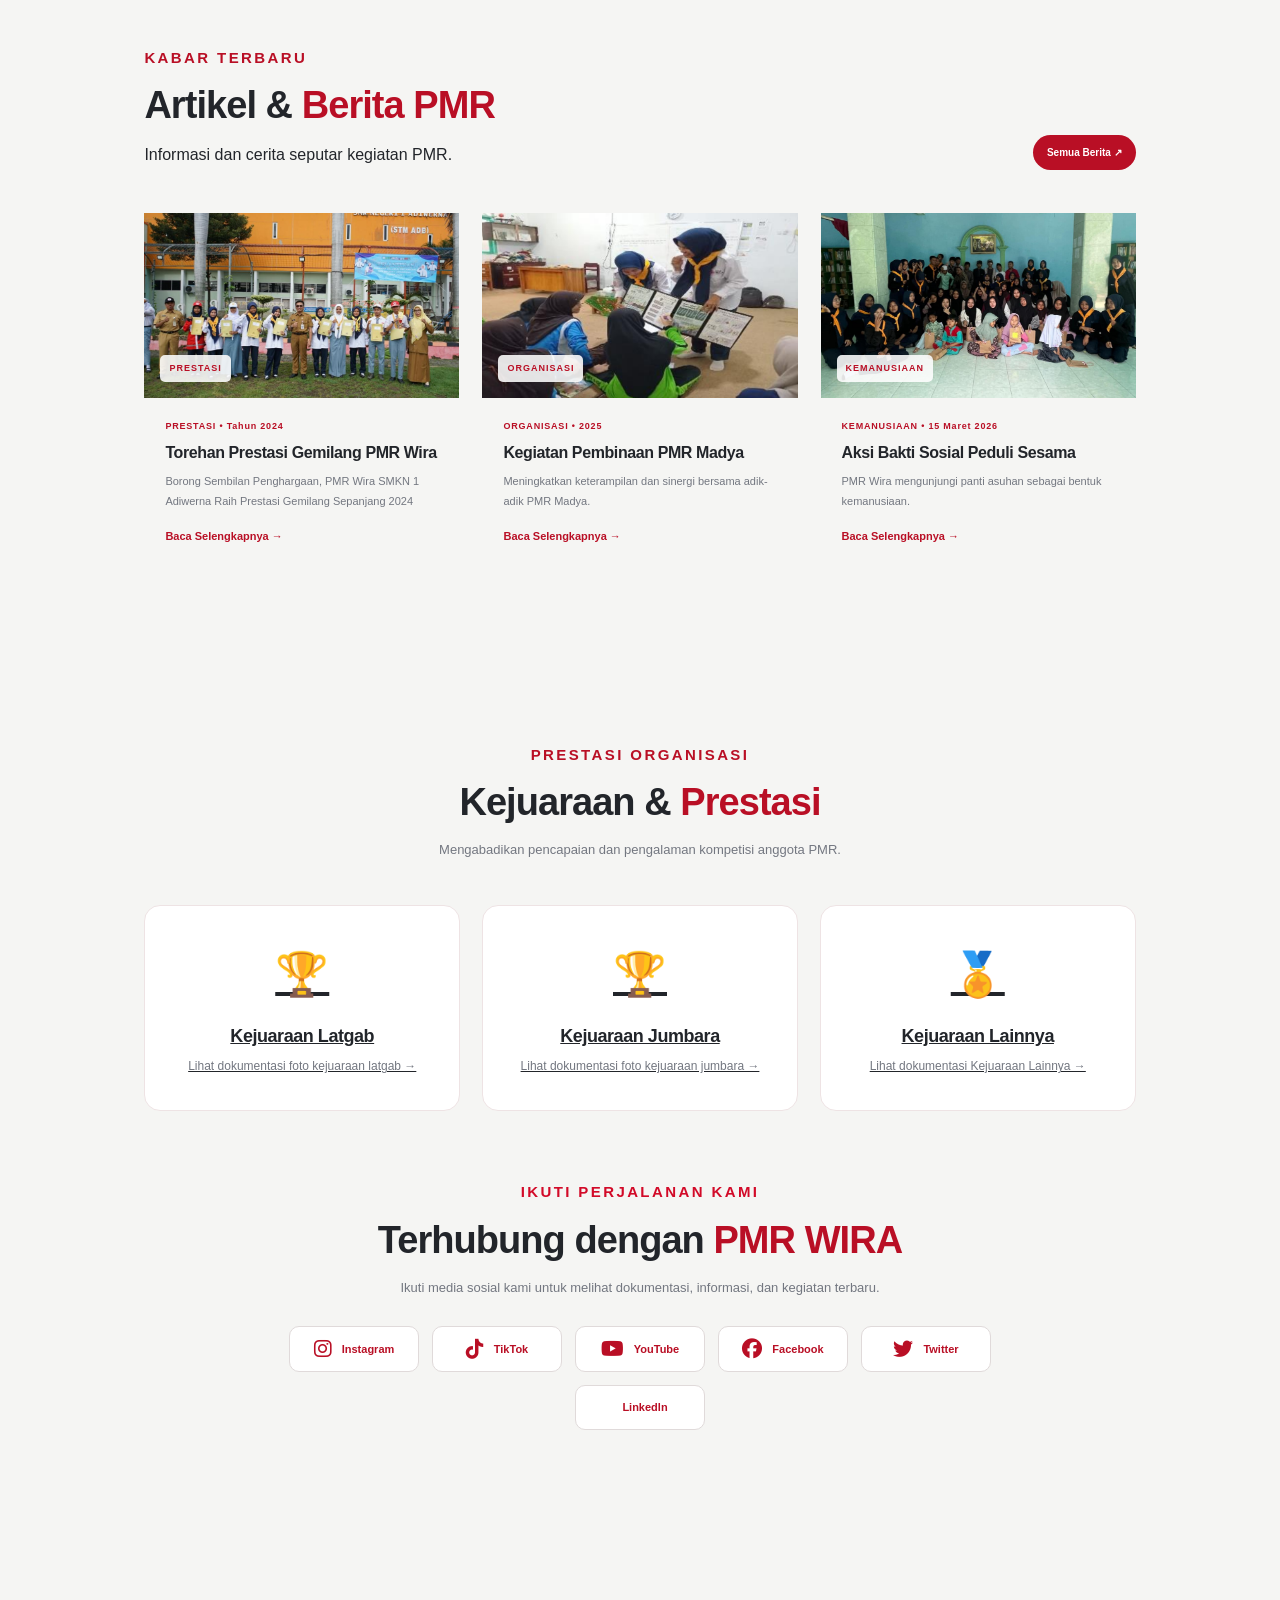
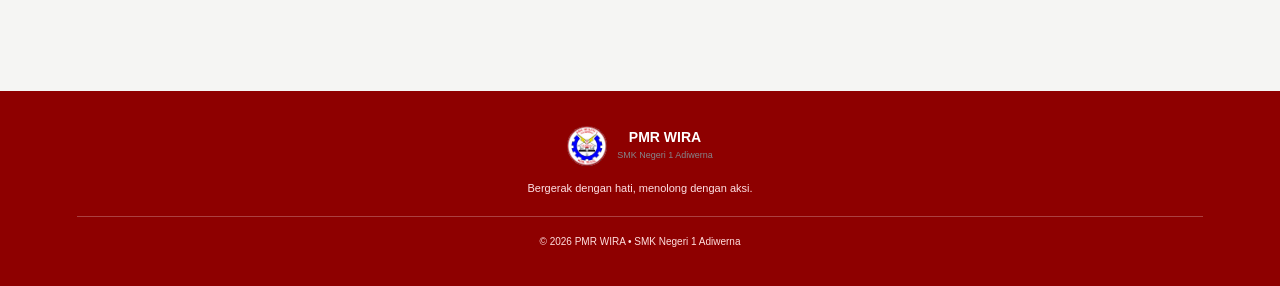
==== commit fb35dc41: "Update website PMR" ====
--- a/index.html
+++ b/index.html
@@ -217,7 +217,7 @@
             <img src="foto bu mun.jpg" alt="Pembina PMR">
         </div>
         <span class="role">PEMBINA</span>
-        <h3>Mundiroh S.sos</h3>
+        <h3>Mundiroh S.Sos</h3>
     </article>
 
     <!-- BARIS 2: KETUA DAN WAKIL -->
@@ -513,7 +513,7 @@
 
         <a class="brand footer-brand" href="#beranda">
 
-            <span class="brand-mark">✚</span>
+           <img src="logo.jpg" alt="LOGO PMR" class="brand-logo">
 
             <span>
                 <strong>PMR WIRA</strong>
